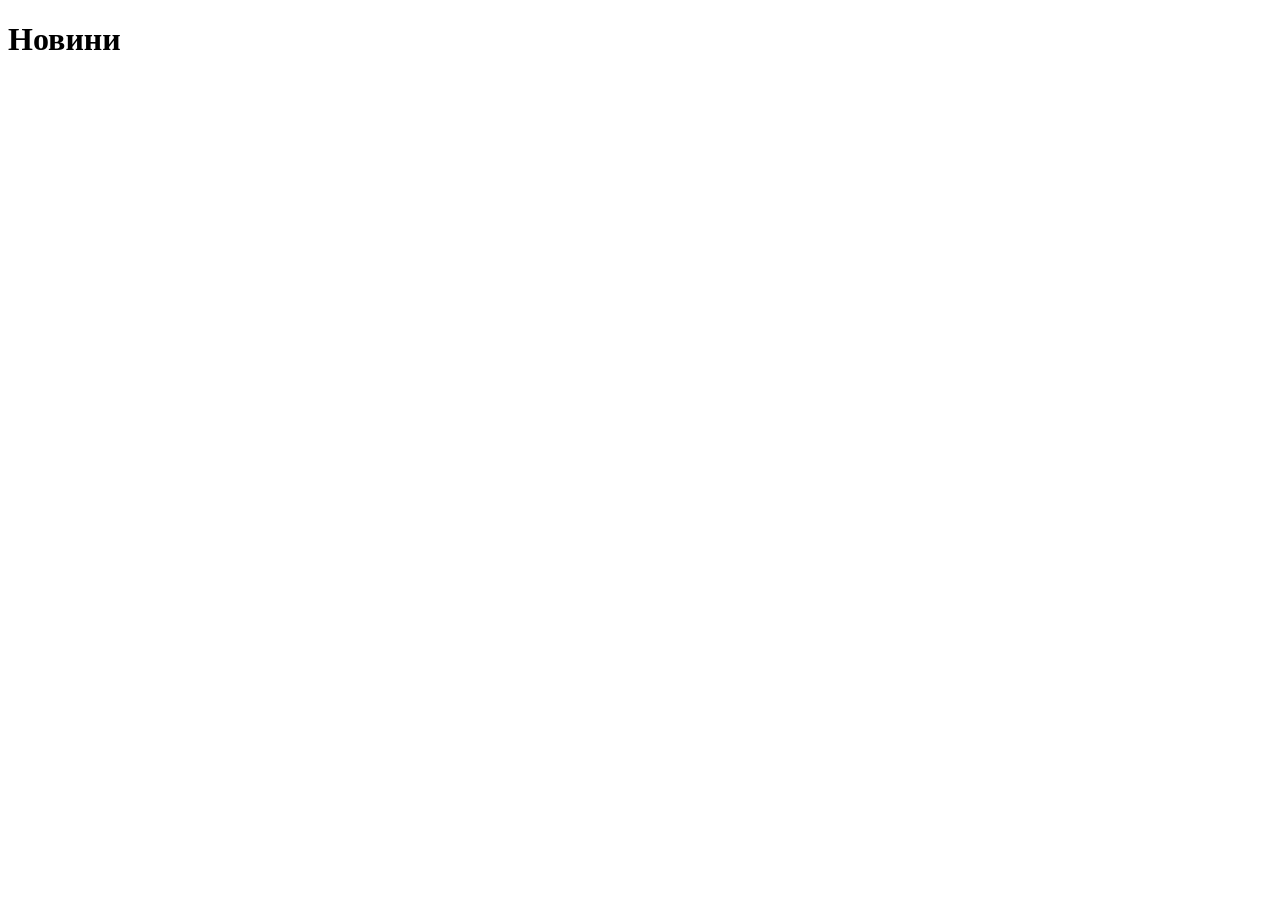
==== ipz243_aas/index.html @ c94fd922 "feat: add news page html structure" ====
<!DOCTYPE html>
<html lang="uk">
  <head>
    <meta charset="UTF-8" />
    <title>Новини</title>
    <link rel="stylesheet" href="style.css" />
  </head>
  <body>
    <h1>Новини</h1>
  </body>
</html>
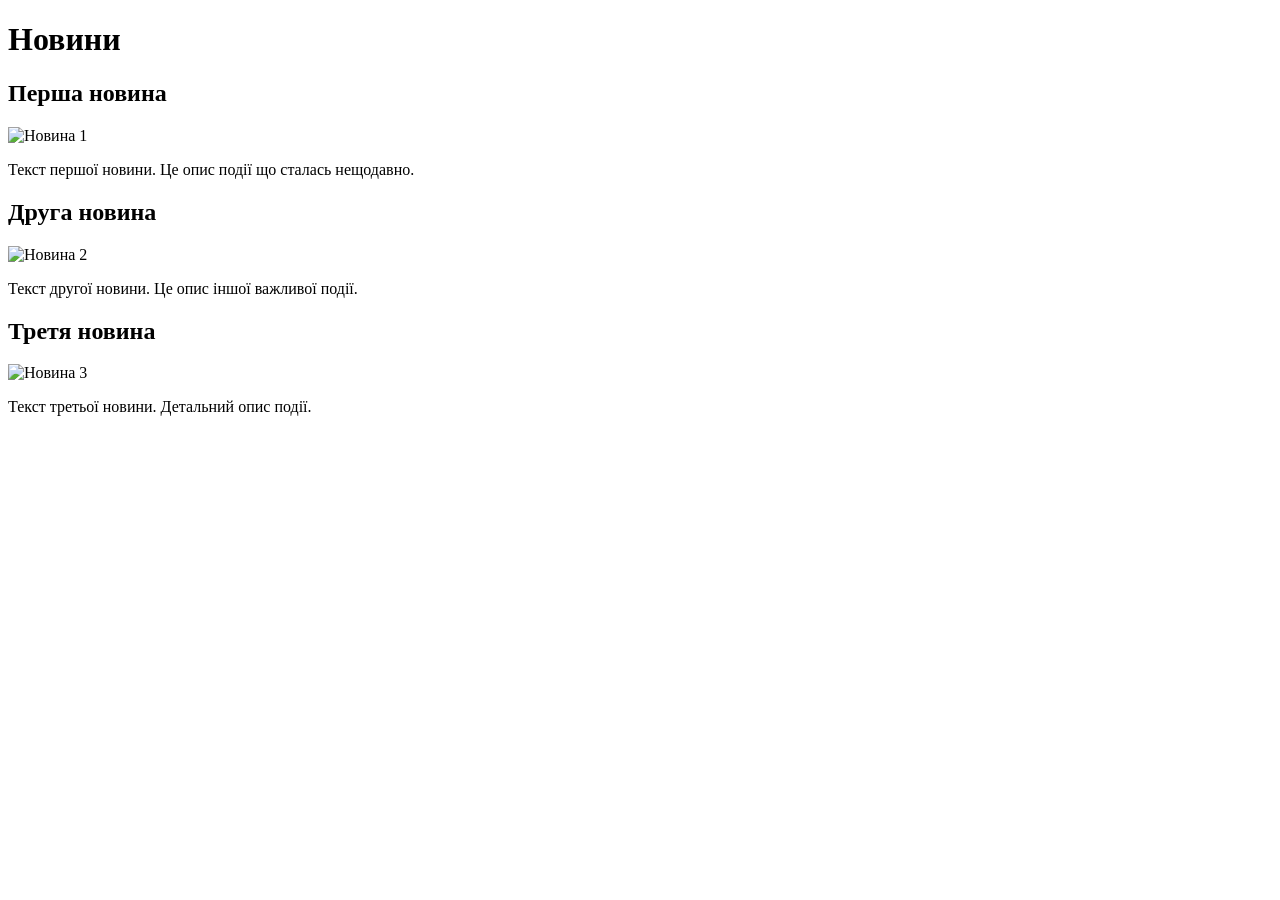
==== commit 6f1c4e7e: "feat: add news articles content" ====
--- a/ipz243_aas/index.html
+++ b/ipz243_aas/index.html
@@ -7,5 +7,23 @@
   </head>
   <body>
     <h1>Новини</h1>
+
+    <article class="news">
+      <h2>Перша новина</h2>
+      <img src="images/news1.jpg" alt="Новина 1" />
+      <p>Текст першої новини. Це опис події що сталась нещодавно.</p>
+    </article>
+
+    <article class="news">
+      <h2>Друга новина</h2>
+      <img src="images/news2.jpg" alt="Новина 2" />
+      <p>Текст другої новини. Це опис іншої важливої події.</p>
+    </article>
+
+    <article class="news">
+      <h2>Третя новина</h2>
+      <img src="images/news3.jpg" alt="Новина 3" />
+      <p>Текст третьої новини. Детальний опис події.</p>
+    </article>
   </body>
 </html>
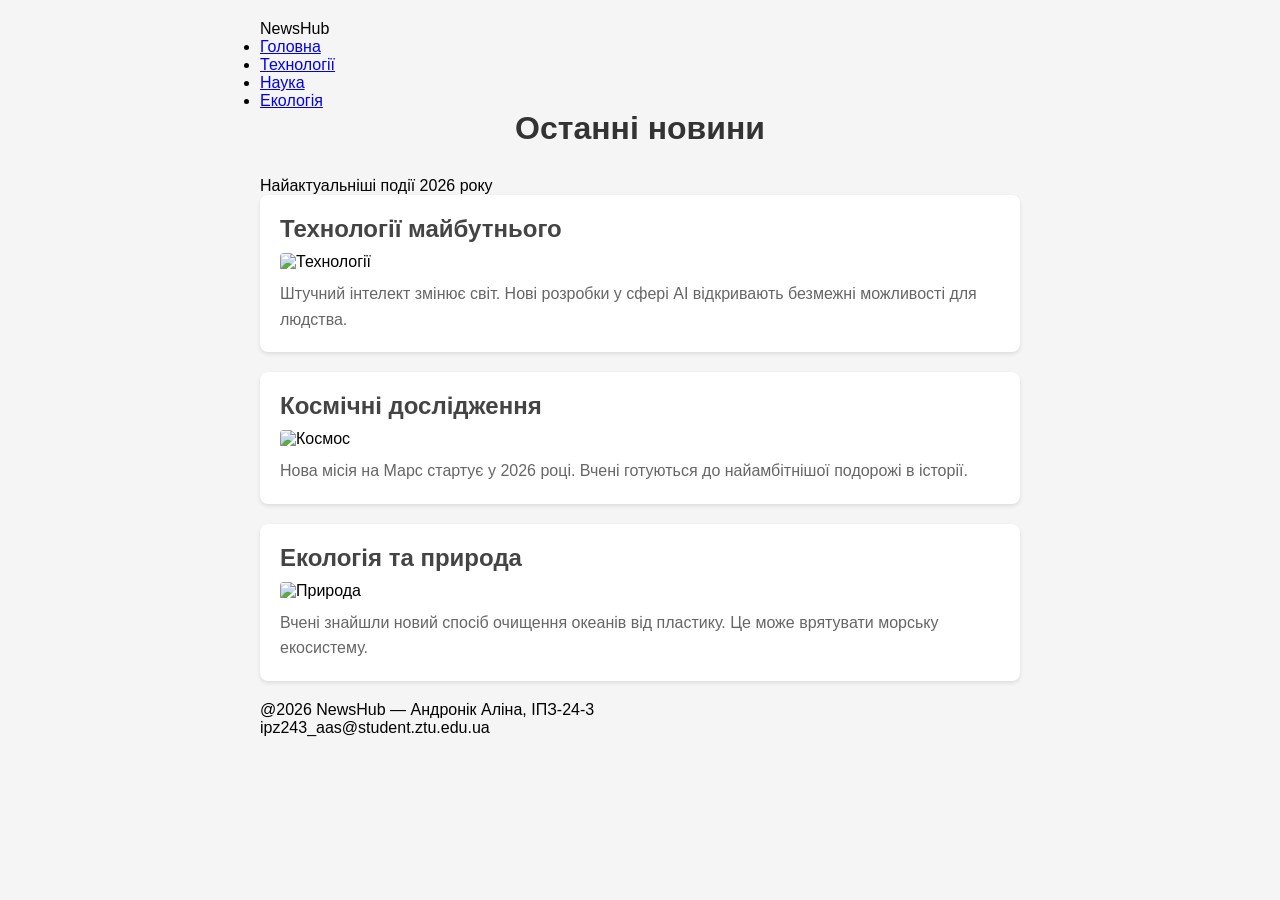
==== commit 471931b1: "feat: add header with nav and footer to index.html" ====
--- a/ipz243_aas/index.html
+++ b/ipz243_aas/index.html
@@ -1,29 +1,89 @@
+
 <!DOCTYPE html>
+
 <html lang="uk">
+
   <head>
+
     <meta charset="UTF-8" />
-    <title>Новини</title>
+
+    <title>Мої новини 2026</title>
+
     <link rel="stylesheet" href="style.css" />
+
   </head>
+
   <body>
-    <h1>Новини</h1>
 
-    <article class="news">
-      <h2>Перша новина</h2>
-      <img src="images/news1.jpg" alt="Новина 1" />
-      <p>Текст першої новини. Це опис події що сталась нещодавно.</p>
-    </article>
+    <header>
 
-    <article class="news">
-      <h2>Друга новина</h2>
-      <img src="images/news2.jpg" alt="Новина 2" />
-      <p>Текст другої новини. Це опис іншої важливої події.</p>
-    </article>
+      <nav>
 
-    <article class="news">
-      <h2>Третя новина</h2>
-      <img src="images/news3.jpg" alt="Новина 3" />
-      <p>Текст третьої новини. Детальний опис події.</p>
-    </article>
+        <span class="logo"> NewsHub</span>
+
+        <ul>
+
+          <li><a href="#">Головна</a></li>
+
+          <li><a href="#">Технології</a></li>
+
+          <li><a href="#">Наука</a></li>
+
+          <li><a href="#">Екологія</a></li>
+
+        </ul>
+
+      </nav>
+
+      <h1>Останні новини</h1>
+
+      <p class="subtitle">Найактуальніші події 2026 року</p>
+
+    </header>
+
+    <main>
+
+      <article class="news">
+
+        <h2>Технології майбутнього</h2>
+
+        <img src="images/news1.jpg" alt="Технології" />
+
+        <p>Штучний інтелект змінює світ. Нові розробки у сфері AI відкривають безмежні можливості для людства.</p>
+
+      </article>
+
+      <article class="news">
+
+        <h2>Космічні дослідження</h2>
+
+        <img src="images/news2.jpg" alt="Космос" />
+
+        <p>Нова місія на Марс стартує у 2026 році. Вчені готуються до найамбітнішої подорожі в історії.</p>
+
+      </article>
+
+      <article class="news">
+
+        <h2>Екологія та природа</h2>
+
+        <img src="images/news3.jpg" alt="Природа" />
+
+        <p>Вчені знайшли новий спосіб очищення океанів від пластику. Це може врятувати морську екосистему.</p>
+
+      </article>
+
+    </main>
+
+    <footer>
+
+      <p>@2026 NewsHub — Андронік Аліна, ІПЗ-24-3</p>
+
+      <p> ipz243_aas@student.ztu.edu.ua</p>
+
+    </footer>
+
   </body>
+
 </html>
+
--- a/ipz243_aas/style.css
+++ b/ipz243_aas/style.css
@@ -0,0 +1,48 @@
+* {
+  margin: 0;
+  padding: 0;
+  box-sizing: border-box;
+}
+
+body {
+  font-family: Arial, sans-serif;
+  max-width: 800px;
+  margin: 0 auto;
+  padding: 20px;
+  background-color: #f5f5f5;
+}
+
+h1 {
+  text-align: center;
+  margin-bottom: 30px;
+  color: #333;
+}
+
+.news {
+  background: white;
+  border-radius: 8px;
+  padding: 20px;
+  margin-bottom: 20px;
+}
+
+.news {
+  box-shadow: 0 2px 4px rgba(0,0,0,0.1);
+}
+
+.news h2 {
+  color: #444;
+  margin-bottom: 10px;
+}
+
+.news img {
+  width: 100%;
+  height: 200px;
+  object-fit: cover;
+  border-radius: 4px;
+  margin-bottom: 10px;
+}
+
+.news p {
+  color: #666;
+  line-height: 1.6;
+}
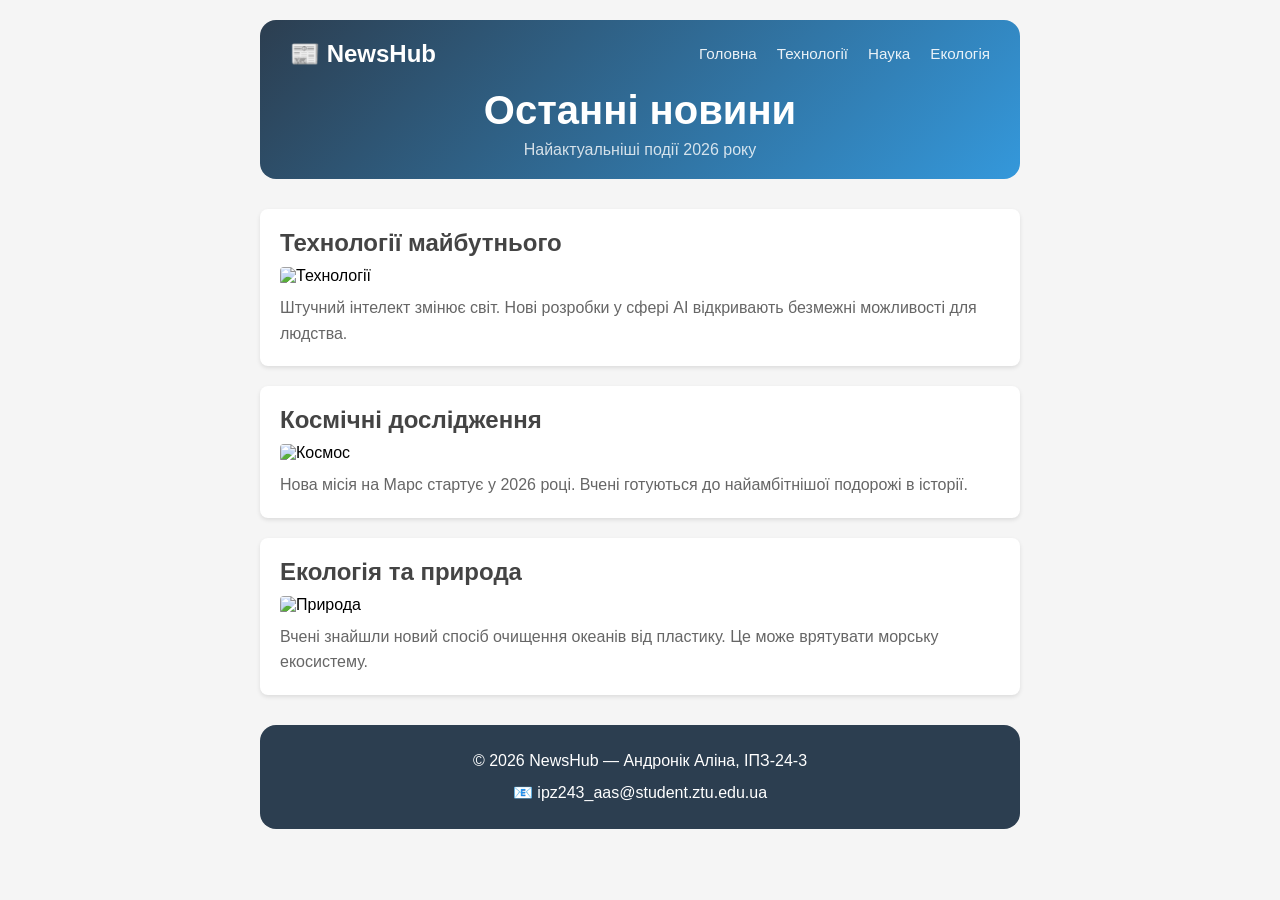
==== commit c6b45cdf: "feat: update page title in second branch" ====
--- a/ipz243_aas/index.html
+++ b/ipz243_aas/index.html
@@ -1,89 +1,48 @@
-
 <!DOCTYPE html>
-
 <html lang="uk">
-
   <head>
-
     <meta charset="UTF-8" />
-
-    <title>Мої новини 2026</title>
-
+    <title>Новини України 2026</title>
     <link rel="stylesheet" href="style.css" />
-
   </head>
-
   <body>
-
     <header>
-
       <nav>
-
-        <span class="logo"> NewsHub</span>
-
+        <span class="logo">📰 NewsHub</span>
         <ul>
-
           <li><a href="#">Головна</a></li>
-
           <li><a href="#">Технології</a></li>
-
           <li><a href="#">Наука</a></li>
-
           <li><a href="#">Екологія</a></li>
-
         </ul>
-
       </nav>
-
       <h1>Останні новини</h1>
-
       <p class="subtitle">Найактуальніші події 2026 року</p>
-
     </header>
 
     <main>
-
       <article class="news">
-
         <h2>Технології майбутнього</h2>
-
         <img src="images/news1.jpg" alt="Технології" />
-
         <p>Штучний інтелект змінює світ. Нові розробки у сфері AI відкривають безмежні можливості для людства.</p>
-
       </article>
 
       <article class="news">
-
         <h2>Космічні дослідження</h2>
-
         <img src="images/news2.jpg" alt="Космос" />
-
         <p>Нова місія на Марс стартує у 2026 році. Вчені готуються до найамбітнішої подорожі в історії.</p>
-
       </article>
 
       <article class="news">
-
         <h2>Екологія та природа</h2>
-
         <img src="images/news3.jpg" alt="Природа" />
-
         <p>Вчені знайшли новий спосіб очищення океанів від пластику. Це може врятувати морську екосистему.</p>
-
       </article>
-
     </main>
 
     <footer>
-
-      <p>@2026 NewsHub — Андронік Аліна, ІПЗ-24-3</p>
-
-      <p> ipz243_aas@student.ztu.edu.ua</p>
-
+      <p>© 2026 NewsHub — Андронік Аліна, ІПЗ-24-3</p>
+      <p>📧 ipz243_aas@student.ztu.edu.ua</p>
     </footer>
-
   </body>
-
 </html>
-
--- a/ipz243_aas/style.css
+++ b/ipz243_aas/style.css
@@ -46,3 +46,63 @@
   color: #666;
   line-height: 1.6;
 }
+
+header {
+  background: linear-gradient(135deg, #2c3e50, #3498db);
+  color: white;
+  padding: 20px 30px;
+  border-radius: 16px;
+  margin-bottom: 30px;
+  text-align: center;
+}
+
+nav {
+  display: flex;
+  justify-content: space-between;
+  align-items: center;
+  margin-bottom: 20px;
+}
+
+.logo {
+  font-size: 1.5rem;
+  font-weight: bold;
+}
+
+nav ul {
+  list-style: none;
+  display: flex;
+  gap: 20px;
+}
+
+nav ul a {
+  color: white;
+  text-decoration: none;
+  font-size: 0.95rem;
+  opacity: 0.9;
+}
+
+nav ul a:hover {
+  opacity: 1;
+  text-decoration: underline;
+}
+
+header h1 {
+  font-size: 2.5rem;
+  margin-bottom: 8px;
+  color: white;
+}
+
+.subtitle {
+  opacity: 0.8;
+  font-size: 1rem;
+}
+
+footer {
+  background: #2c3e50;
+  color: white;
+  text-align: center;
+  padding: 20px;
+  border-radius: 16px;
+  margin-top: 30px;
+  line-height: 2;
+}
